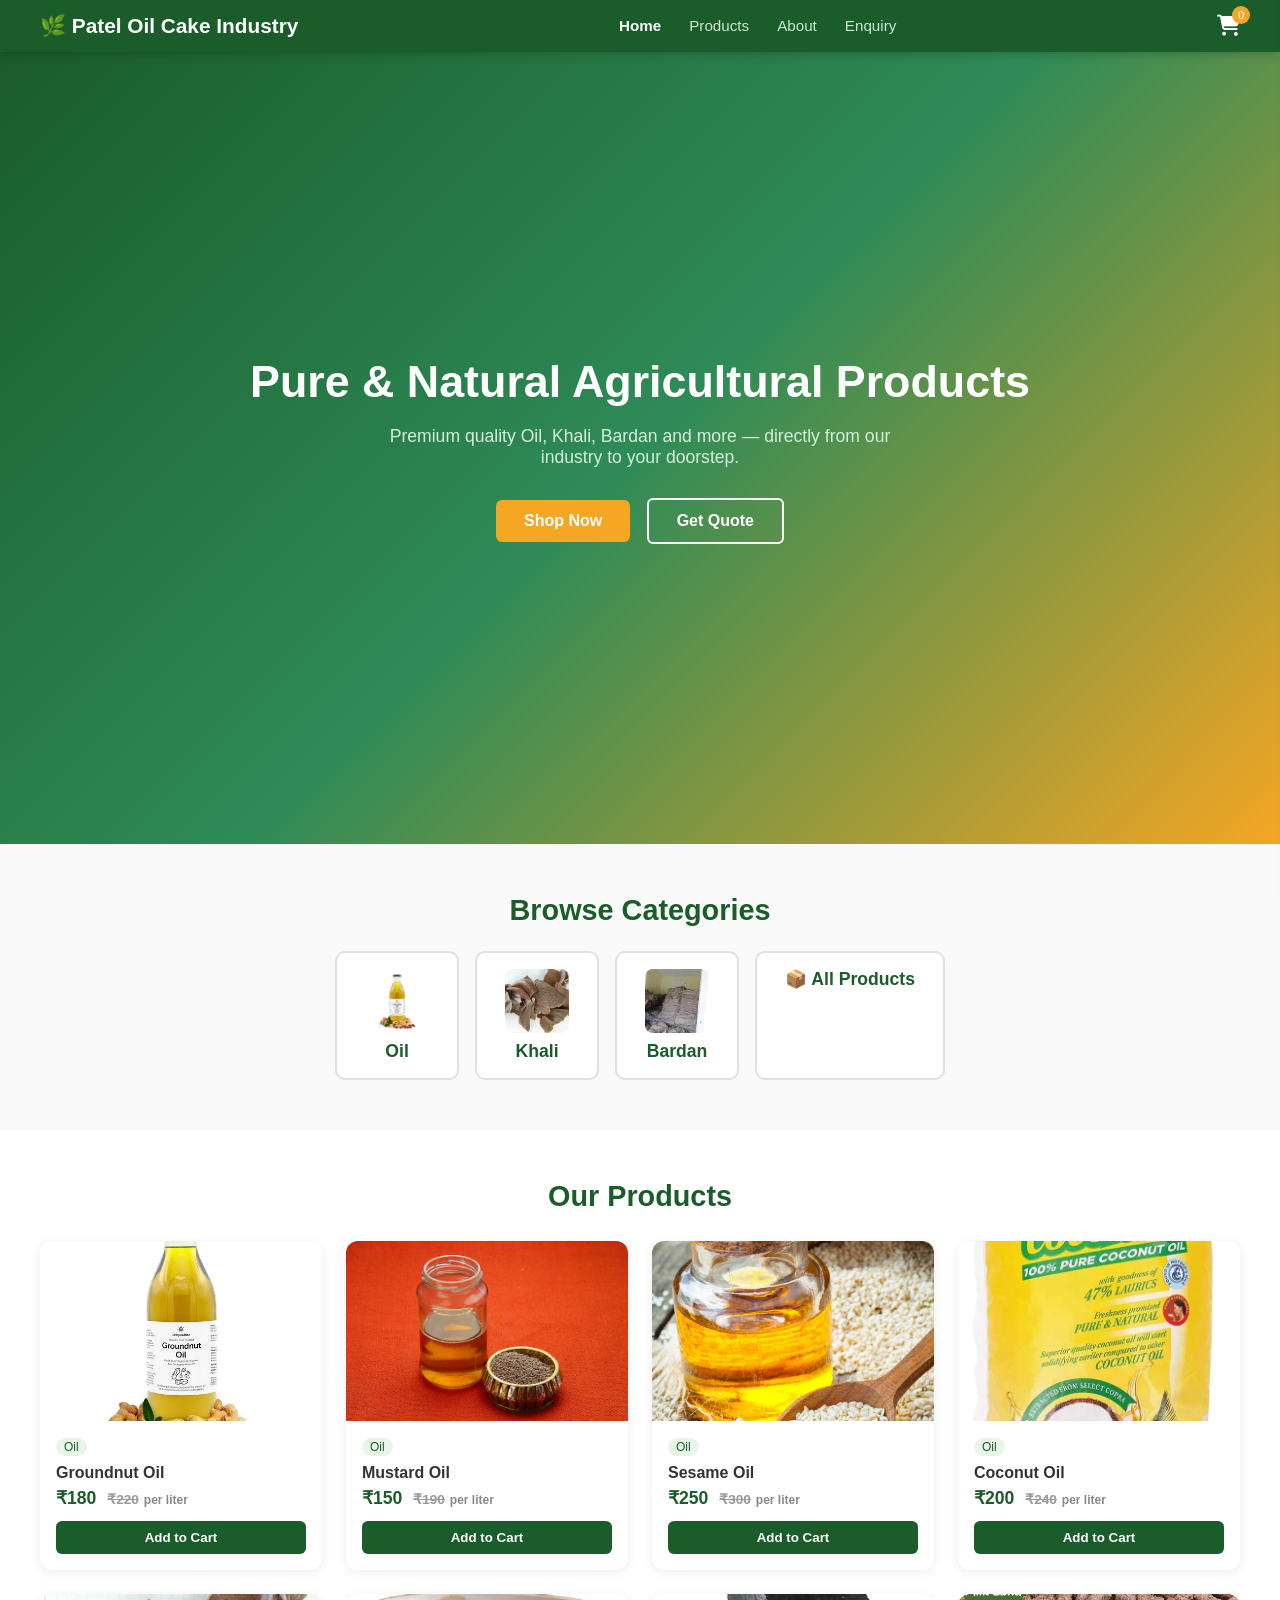
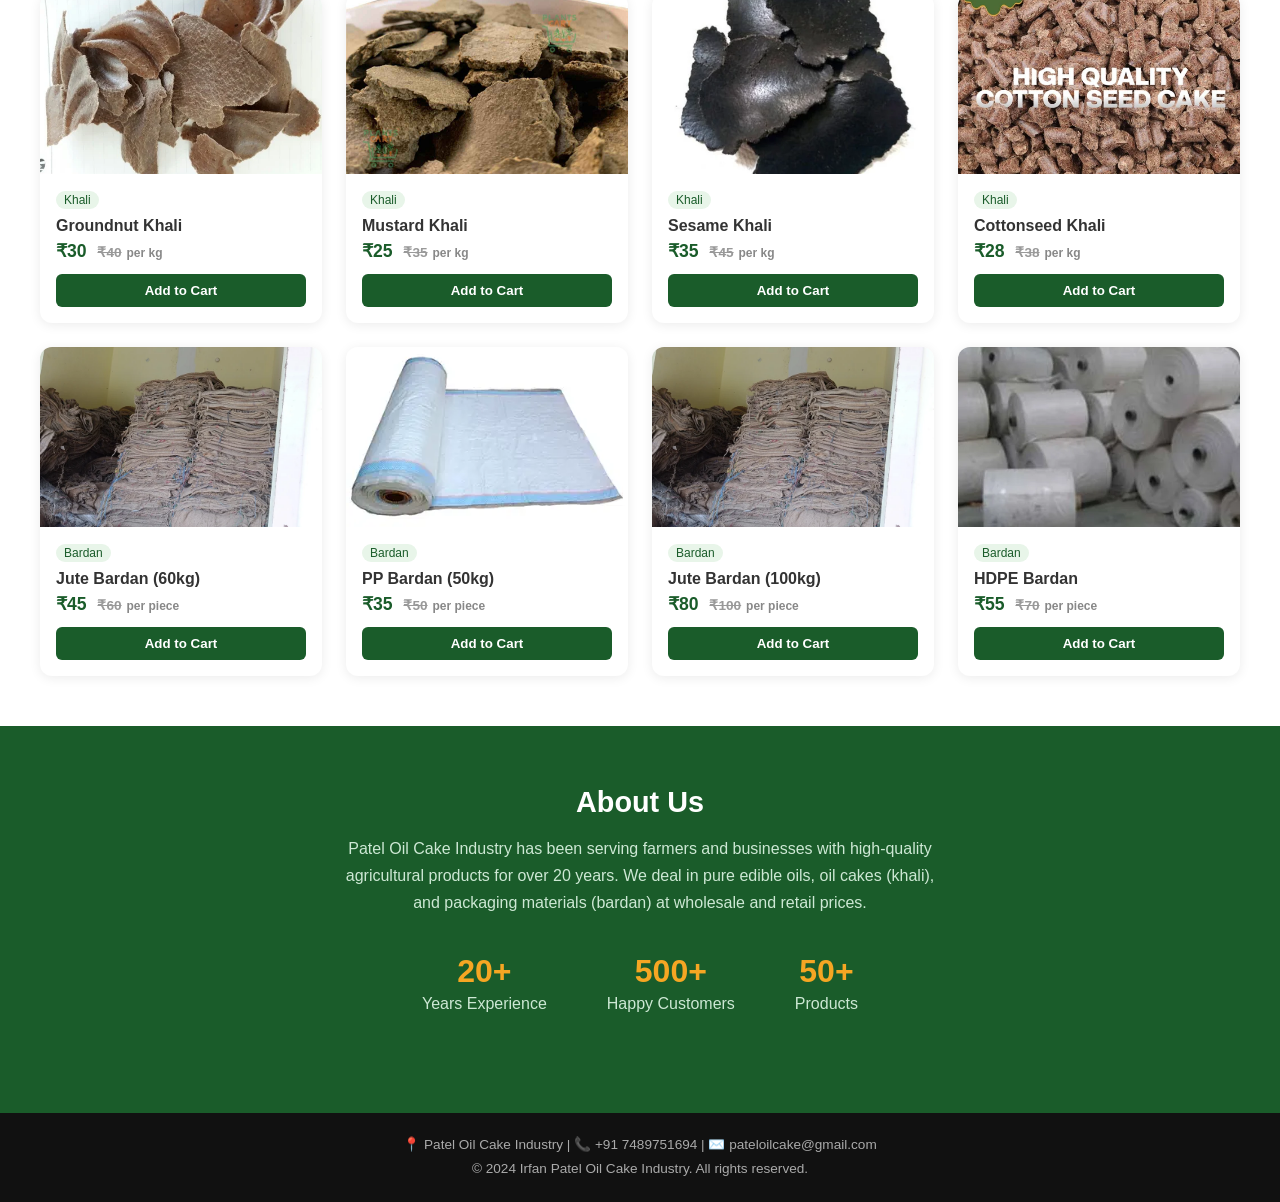
==== index.html @ 6f92b5f6 "first commit" ====
<!DOCTYPE html>
<html lang="en">
<head>
  <meta charset="UTF-8" />
  <meta name="viewport" content="width=device-width, initial-scale=1.0"/>
  <title>Patel Oil Cake Industry</title>
  <link rel="stylesheet" href="style.css" />
  <link rel="stylesheet" href="https://cdnjs.cloudflare.com/ajax/libs/font-awesome/6.5.0/css/all.min.css"/>
</head>
<body>

  <!-- NAVBAR -->
  <nav class="navbar">
    <div class="logo">🌿 Patel Oil Cake Industry</div>
    <ul class="nav-links">
      <li><a href="index.html" class="active">Home</a></li>
      <li><a href="#products">Products</a></li>
      <li><a href="#about">About</a></li>
      <li><a href="enquiry.html">Enquiry</a></li>
    </ul>
    <div class="cart-icon" onclick="toggleCart()">
      <i class="fas fa-shopping-cart"></i>
      <span class="cart-count" id="cartCount">0</span>
    </div>
    <div class="hamburger" onclick="toggleMenu()">&#9776;</div>
  </nav>

  <!-- HERO -->
  <section class="hero">
    <div class="hero-content">
      <h1>Pure & Natural Agricultural Products</h1>
      <p>Premium quality Oil, Khali, Bardan and more — directly from our industry to your doorstep.</p>
      <a href="#products" class="btn">Shop Now</a>
      <a href="enquiry.html" class="btn btn-outline">Get Quote</a>
    </div>
  </section>

  <!-- CATEGORIES -->
  <section class="categories">
    <h2>Browse Categories</h2>
    <div class="cat-grid">
      <div class="cat-card" onclick="filterProducts('oil')"><img src="images/Groundnut Oilimages.webp" alt="Oil" onerror="this.style.display='none'"/> Oil</div>
      <div class="cat-card" onclick="filterProducts('khali')"><img src="images/Groundnut Khaliground-nut-oil-cake-500x500.webp" alt="Khali" onerror="this.style.display='none'"/> Khali</div>
      <div class="cat-card" onclick="filterProducts('bardan')"><img src="images/jutebardenproduct-jpeg-1000x1000.webp" alt="Bardan" onerror="this.style.display='none'"/> Bardan</div>
      <div class="cat-card" onclick="filterProducts('all')">📦 All Products</div>
    </div>
  </section>

  <!-- PRODUCTS -->
  <section class="products-section" id="products">
    <h2>Our Products</h2>
    <div class="product-grid" id="productGrid"></div>
  </section>

  <!-- ABOUT -->
  <section class="about" id="about">
    <div class="about-content">
      <h2>About Us</h2>
      <p>Patel Oil Cake Industry has been serving farmers and businesses with high-quality agricultural products for over 20 years. We deal in pure edible oils, oil cakes (khali), and packaging materials (bardan) at wholesale and retail prices.</p>
      <div class="stats">
        <div><h3>20+</h3><p>Years Experience</p></div>
        <div><h3>500+</h3><p>Happy Customers</p></div>
        <div><h3>50+</h3><p>Products</p></div>
      </div>
    </div>
  </section>

  <!-- FOOTER -->
  <footer>
    <p>📍 Patel Oil Cake Industry | 📞 +91 7489751694 | ✉️ pateloilcake@gmail.com</p>
    <p>&copy; 2024 Irfan Patel Oil Cake Industry. All rights reserved.</p>
  </footer>

  <!-- CART SIDEBAR -->
  <div class="cart-sidebar" id="cartSidebar">
    <div class="cart-header">
      <h3>Your Cart</h3>
      <span onclick="toggleCart()" style="cursor:pointer;font-size:1.4rem;">&times;</span>
    </div>
    <div id="cartItems"><p class="empty-cart">Cart is empty</p></div>
    <div class="cart-footer" id="cartFooter" style="display:none">
      <p>Total: ₹<span id="cartTotal">0</span></p>
      <a href="enquiry.html" class="btn" style="display:block;text-align:center;">Enquire for Order</a>
    </div>
  </div>
  <div class="overlay" id="overlay" onclick="toggleCart()"></div>

  <script src="script.js"></script>
</body>
</html>
---- style.css ----
* { margin: 0; padding: 0; box-sizing: border-box; }

body { font-family: 'Segoe UI', sans-serif; color: #333; }

/* NAVBAR */
.navbar {
  display: flex; align-items: center; justify-content: space-between;
  padding: 14px 40px; background: #1a5c2a; position: sticky; top: 0; z-index: 1000;
  box-shadow: 0 2px 10px rgba(0,0,0,0.2);
}
.logo { color: #fff; font-size: 1.3rem; font-weight: 700; }
.nav-links { list-style: none; display: flex; gap: 28px; }
.nav-links a { color: #cde8d4; text-decoration: none; font-size: 0.95rem; transition: color 0.2s; }
.nav-links a:hover, .nav-links a.active { color: #fff; font-weight: 600; }
.cart-icon { color: #fff; font-size: 1.3rem; cursor: pointer; position: relative; }
.cart-count {
  position: absolute; top: -8px; right: -10px;
  background: #f5a623; color: #fff; border-radius: 50%;
  font-size: 0.7rem; width: 18px; height: 18px;
  display: flex; align-items: center; justify-content: center;
}
.hamburger { display: none; color: #fff; font-size: 1.5rem; cursor: pointer; }

/* HERO */
.hero {
   background: linear-gradient(135deg, #1a5c2a 0%, #2e8b57 50%, #f5a623 100%); 
  /* background: linear-gradient(rgba(0,0,0,0.55), rgba(0,0,0,0.55)), url('images/WhatsApp Image 2025-06-28 at 21.53.59_70d760ec.jpg') center/cover no-repeat; */
  min-height: 88vh; display: flex; align-items: center; justify-content: center;
  text-align: center; padding: 40px 20px;
}
.hero-content h1 { font-size: 2.8rem; color: #fff; margin-bottom: 16px; line-height: 1.3; }
.hero-content p { font-size: 1.1rem; color: #d4f0dc; margin-bottom: 30px; max-width: 560px; margin-left: auto; margin-right: auto; }
.btn {
  display: inline-block; padding: 12px 28px; background: #f5a623;
  color: #fff; border-radius: 6px; text-decoration: none; font-weight: 600;
  border: none; cursor: pointer; font-size: 1rem; transition: background 0.2s;
}
.btn:hover { background: #d4891a; }
.btn-outline {
  background: transparent; border: 2px solid #fff; color: #fff; margin-left: 12px;
}
.btn-outline:hover { background: #fff; color: #1a5c2a; }

/* CATEGORIES */
.categories { padding: 50px 40px; background: #f9f9f9; text-align: center; }
.categories h2 { font-size: 1.8rem; margin-bottom: 24px; color: #1a5c2a; }
.cat-grid { display: flex; gap: 16px; justify-content: center; flex-wrap: wrap; }
.cat-card {
  background: #fff; border: 2px solid #e0e0e0; border-radius: 10px;
  padding: 16px 28px; font-size: 1.1rem; font-weight: 600; cursor: pointer;
  transition: all 0.2s; color: #1a5c2a;
  display: flex; flex-direction: column; align-items: center; gap: 8px; min-width: 120px;
}
.cat-card img { width: 64px; height: 64px; object-fit: cover; border-radius: 8px; }
.cat-card:hover { background: #1a5c2a; color: #fff; border-color: #1a5c2a; transform: translateY(-3px); }

/* PRODUCTS */
.products-section { padding: 50px 40px; }
.products-section h2 { font-size: 1.8rem; margin-bottom: 28px; color: #1a5c2a; text-align: center; }
.product-grid { display: grid; grid-template-columns: repeat(auto-fill, minmax(240px, 1fr)); gap: 24px; }

.product-card {
  background: #fff; border-radius: 12px; overflow: hidden;
  box-shadow: 0 2px 12px rgba(0,0,0,0.08); transition: transform 0.2s, box-shadow 0.2s;
}
.product-card:hover { transform: translateY(-5px); box-shadow: 0 6px 20px rgba(0,0,0,0.13); }
.product-img {
  width: 100%; height: 180px;
  background: linear-gradient(135deg, #e8f5e9, #fff9e6);
  display: flex; align-items: center; justify-content: center; overflow: hidden;
}
.product-img img { width: 100%; height: 100%; object-fit: cover; transition: transform 0.3s; }
.product-card:hover .product-img img { transform: scale(1.05); }
.product-info { padding: 16px; }
.product-info h3 { font-size: 1rem; margin-bottom: 6px; }
.product-info .category-tag {
  font-size: 0.75rem; background: #e8f5e9; color: #1a5c2a;
  padding: 2px 8px; border-radius: 20px; display: inline-block; margin-bottom: 8px;
}
.product-info .price { font-size: 1.1rem; font-weight: 700; color: #1a5c2a; margin-bottom: 12px; }
.product-info .old-price { text-decoration: line-through; color: #999; font-size: 0.85rem; margin-left: 6px; }
.add-cart-btn {
  width: 100%; padding: 9px; background: #1a5c2a; color: #fff;
  border: none; border-radius: 6px; cursor: pointer; font-weight: 600; transition: background 0.2s;
}
.add-cart-btn:hover { background: #f5a623; }

/* ABOUT */
.about { background: #1a5c2a; color: #fff; padding: 60px 40px; text-align: center; }
.about h2 { font-size: 1.8rem; margin-bottom: 16px; }
.about p { max-width: 600px; margin: 0 auto 36px; line-height: 1.7; color: #cde8d4; }
.stats { display: flex; justify-content: center; gap: 60px; flex-wrap: wrap; }
.stats div h3 { font-size: 2rem; color: #f5a623; }
.stats div p { color: #cde8d4; }

/* FOOTER */
footer { background: #111; color: #aaa; text-align: center; padding: 20px; font-size: 0.85rem; line-height: 1.8; }

/* CART SIDEBAR */
.cart-sidebar {
  position: fixed; right: -380px; top: 0; width: 360px; height: 100vh;
  background: #fff; box-shadow: -4px 0 20px rgba(0,0,0,0.15);
  z-index: 2000; transition: right 0.3s; display: flex; flex-direction: column;
}
.cart-sidebar.open { right: 0; }
.cart-header { display: flex; justify-content: space-between; align-items: center; padding: 20px; border-bottom: 1px solid #eee; }
#cartItems { flex: 1; overflow-y: auto; padding: 16px; }
.empty-cart { text-align: center; color: #999; margin-top: 40px; }
.cart-item { display: flex; justify-content: space-between; align-items: center; padding: 10px 0; border-bottom: 1px solid #f0f0f0; }
.cart-item-name { font-size: 0.9rem; }
.cart-item-price { font-weight: 600; color: #1a5c2a; }
.remove-btn { background: none; border: none; color: #e74c3c; cursor: pointer; font-size: 1rem; }
.cart-footer { padding: 16px; border-top: 1px solid #eee; }
.cart-footer p { font-size: 1.1rem; font-weight: 700; margin-bottom: 12px; }
.overlay { display: none; position: fixed; inset: 0; background: rgba(0,0,0,0.4); z-index: 1999; }
.overlay.show { display: block; }

/* ENQUIRY PAGE */
.enquiry-page { padding: 60px 40px; background: #f4f9f5; min-height: 90vh; }
.enquiry-container { display: grid; grid-template-columns: 1fr 1.5fr; gap: 40px; max-width: 1000px; margin: 0 auto; }
.enquiry-info { background: #1a5c2a; color: #fff; padding: 40px; border-radius: 12px; }
.enquiry-info h2 { font-size: 1.6rem; margin-bottom: 14px; }
.enquiry-info p { color: #cde8d4; line-height: 1.7; margin-bottom: 28px; }
.contact-details p { margin-bottom: 14px; display: flex; align-items: center; gap: 10px; color: #d4f0dc; }
.contact-details i { color: #f5a623; width: 18px; }

.enquiry-form { background: #fff; padding: 36px; border-radius: 12px; box-shadow: 0 2px 16px rgba(0,0,0,0.08); }
.enquiry-form h2 { font-size: 1.5rem; margin-bottom: 24px; color: #1a5c2a; }
.form-group { margin-bottom: 18px; }
.form-group label { display: block; font-size: 0.9rem; font-weight: 600; margin-bottom: 6px; color: #444; }
.form-group input, .form-group select, .form-group textarea {
  width: 100%; padding: 10px 14px; border: 1.5px solid #ddd;
  border-radius: 6px; font-size: 0.95rem; transition: border-color 0.2s; outline: none;
}
.form-group input:focus, .form-group select:focus, .form-group textarea:focus { border-color: #1a5c2a; }

/* MODAL */
.modal { display: none; position: fixed; inset: 0; background: rgba(0,0,0,0.5); z-index: 3000; align-items: center; justify-content: center; }
.modal.show { display: flex; }
.modal-box { background: #fff; padding: 40px; border-radius: 12px; text-align: center; max-width: 360px; }
.modal-box h3 { font-size: 1.4rem; margin: 12px 0 8px; color: #1a5c2a; }
.modal-box p { color: #666; margin-bottom: 20px; }

/* RESPONSIVE */
@media (max-width: 768px) {
  .nav-links { display: none; flex-direction: column; position: absolute; top: 60px; left: 0; right: 0; background: #1a5c2a; padding: 20px; gap: 16px; }
  .nav-links.open { display: flex; }
  .hamburger { display: block; }
  .hero-content h1 { font-size: 1.8rem; }
  .enquiry-container { grid-template-columns: 1fr; }
  .products-section, .categories, .enquiry-page { padding: 40px 20px; }
  .stats { gap: 30px; }
  .navbar { padding: 14px 20px; }
}
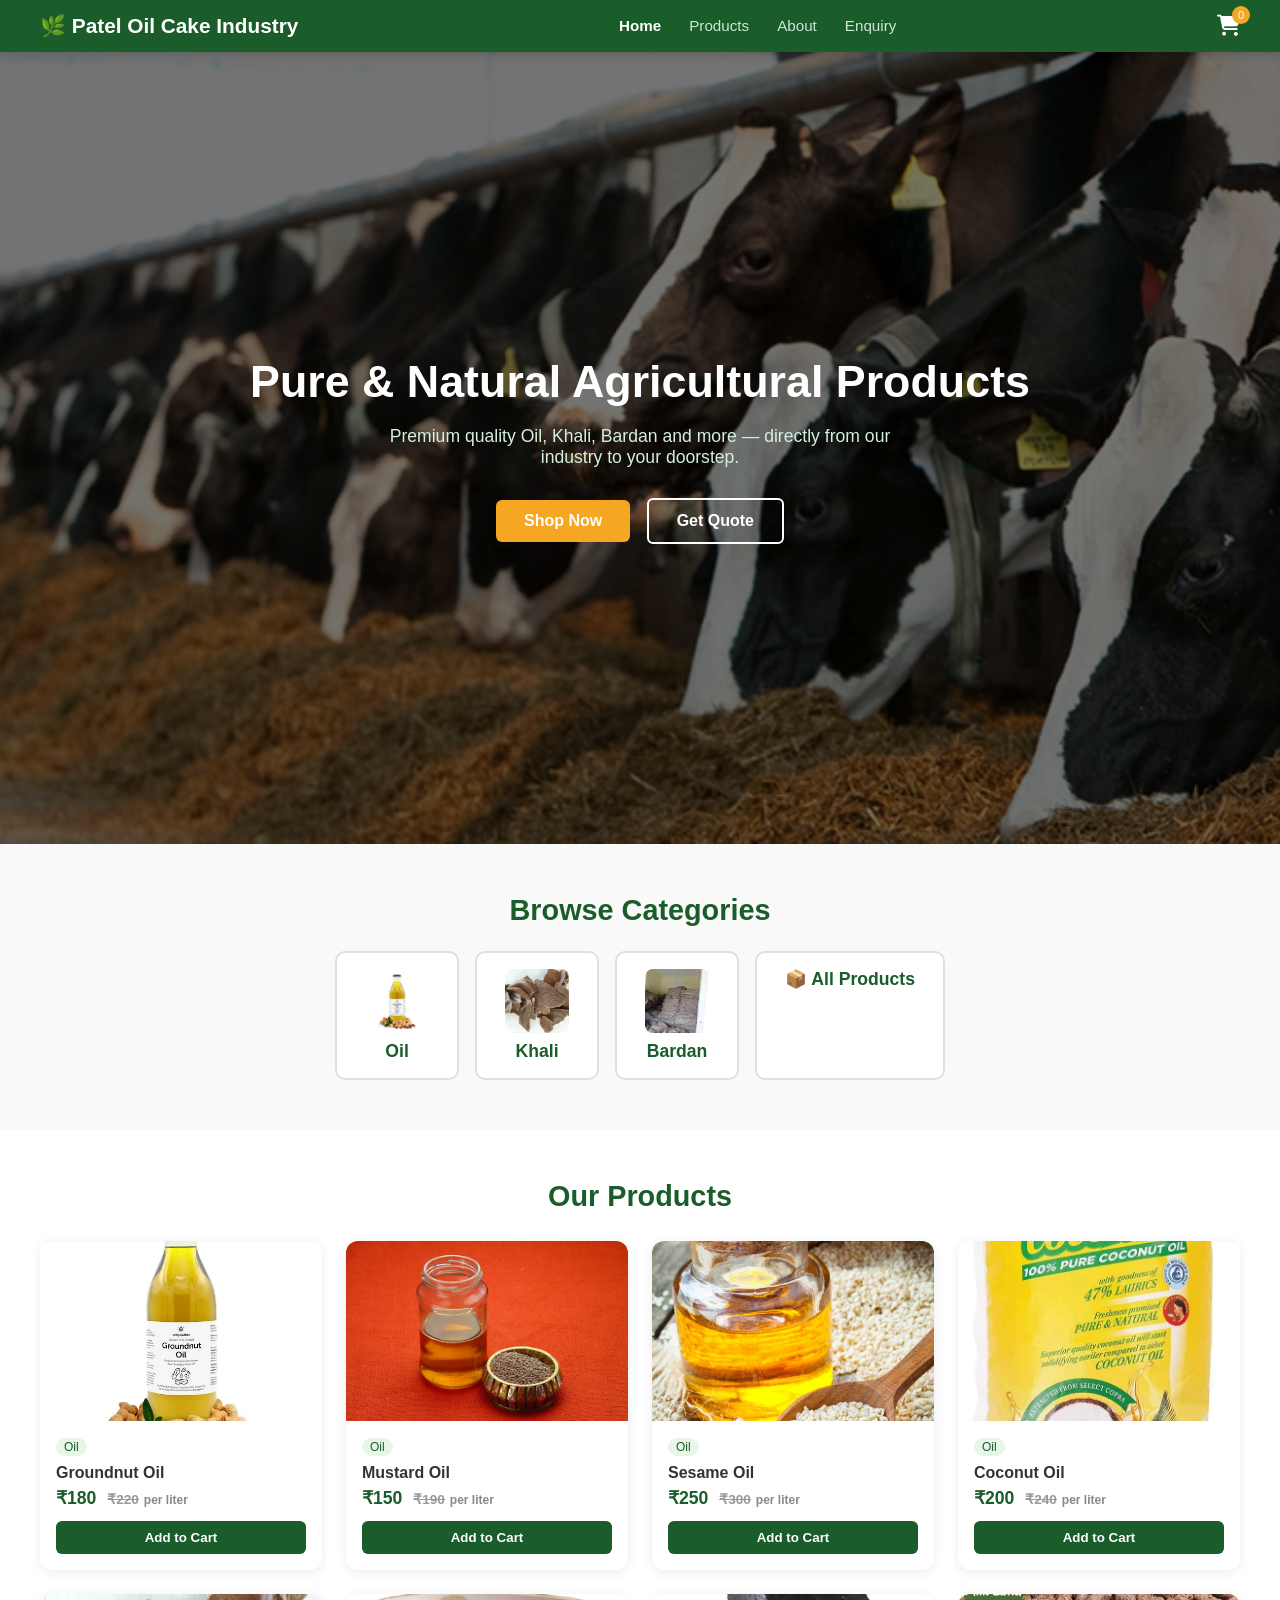
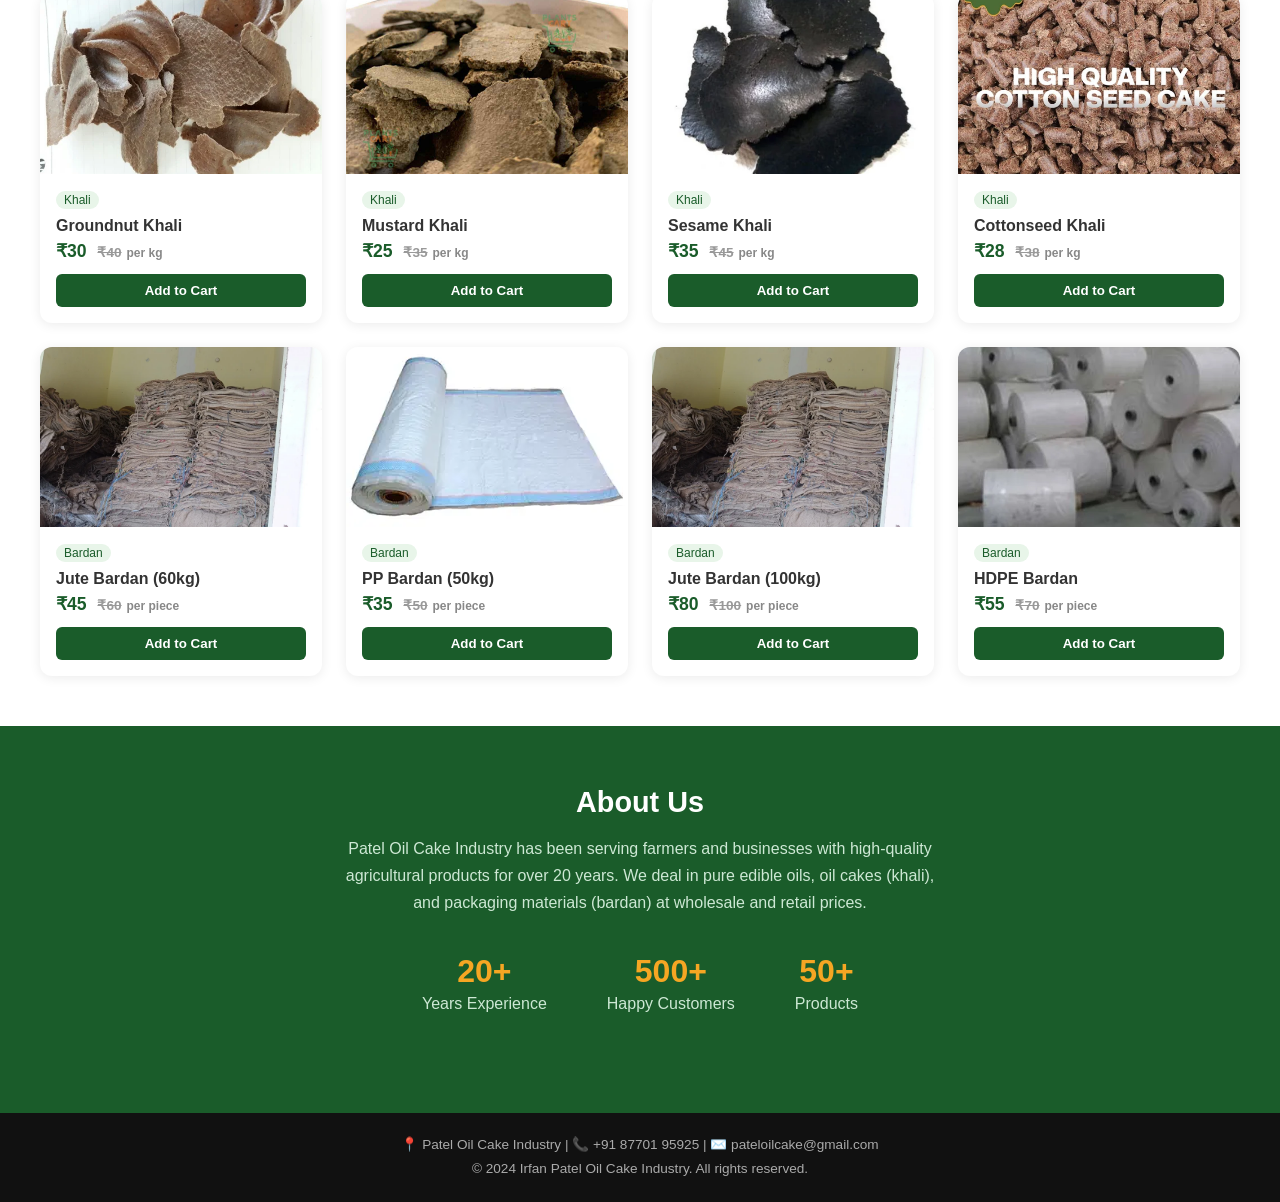
==== commit 9ecfa43d: "updated changes" ====
--- a/index.html
+++ b/index.html
@@ -67,7 +67,7 @@
 
   <!-- FOOTER -->
   <footer>
-    <p>📍 Patel Oil Cake Industry | 📞 +91 7489751694 | ✉️ pateloilcake@gmail.com</p>
+    <p>📍 Patel Oil Cake Industry | 📞 +91 87701 95925 | ✉️ pateloilcake@gmail.com</p>
     <p>&copy; 2024 Irfan Patel Oil Cake Industry. All rights reserved.</p>
   </footer>
 
--- a/style.css
+++ b/style.css
@@ -23,8 +23,8 @@
 
 /* HERO */
 .hero {
-   background: linear-gradient(135deg, #1a5c2a 0%, #2e8b57 50%, #f5a623 100%); 
-  /* background: linear-gradient(rgba(0,0,0,0.55), rgba(0,0,0,0.55)), url('images/WhatsApp Image 2025-06-28 at 21.53.59_70d760ec.jpg') center/cover no-repeat; */
+   /* background: linear-gradient(135deg, #1a5c2a 0%, #2e8b57 50%, #f5a623 100%); */
+   background: linear-gradient(rgba(0,0,0,0.55), rgba(0,0,0,0.55)), url('images/WhatsApp Image 2025-06-28 at 21.53.59_70d760ec.jpg') center/cover no-repeat; 
   min-height: 88vh; display: flex; align-items: center; justify-content: center;
   text-align: center; padding: 40px 20px;
 }
